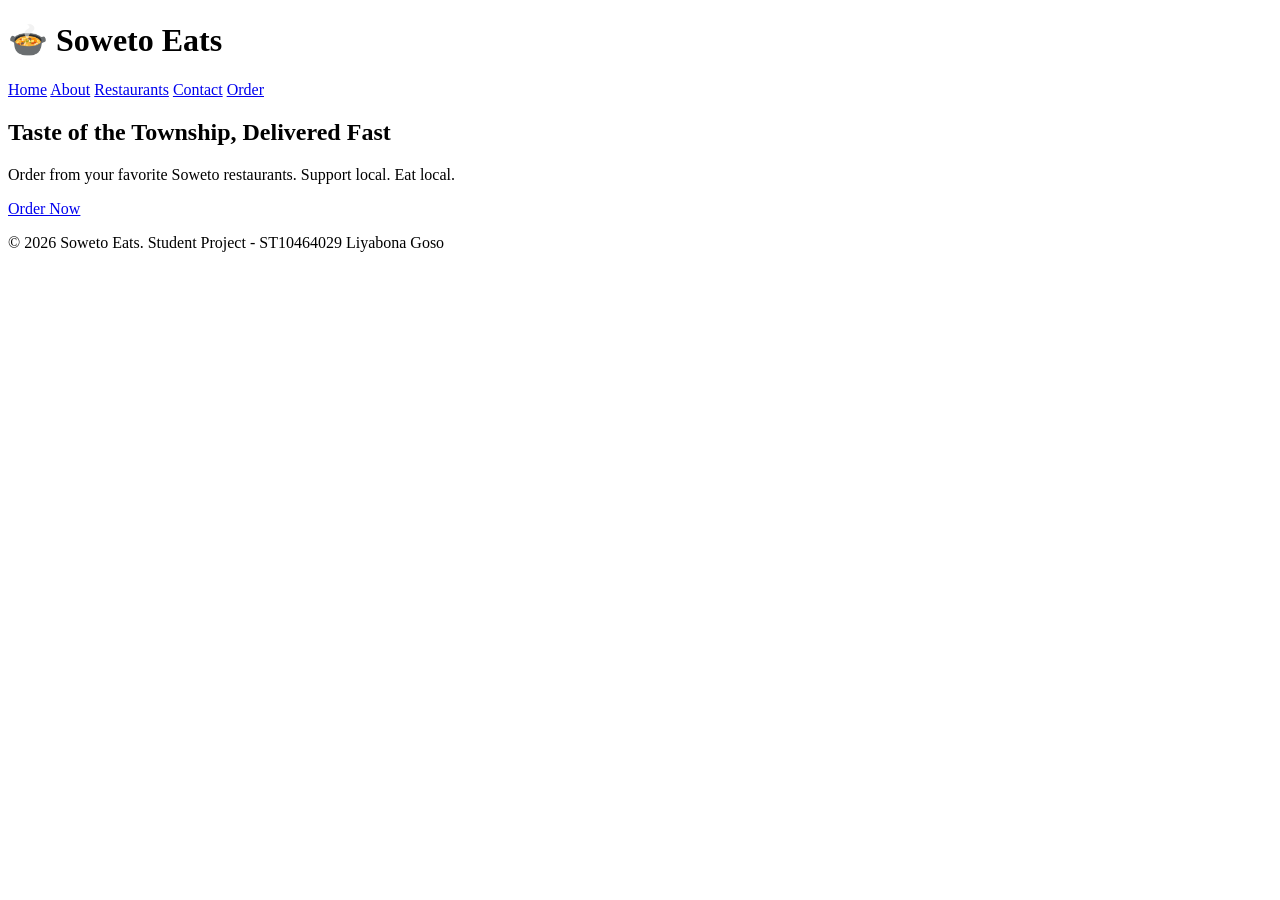
==== index.html @ b28331a7 "Add files via upload" ====
<!DOCTYPE html>
<html lang="en">
<head>
    <meta charset="UTF-8">
    <title>Soweto Eats - Home</title>
    <link rel="stylesheet" href="css/style.css">
</head>
<body>
    <header>
        <h1>🍲 Soweto Eats</h1>
        <nav>
            <a href="index.html">Home</a>
            <a href="about.html">About</a>
            <a href="services.html">Restaurants</a>
            <a href="contact.html">Contact</a>
            <a href="enquiry.html">Order</a>
        </nav>
    </header>
    <main>
        <section class="hero">
            <h2>Taste of the Township, Delivered Fast</h2>
            <p>Order from your favorite Soweto restaurants. Support local. Eat local.</p>
            <a href="services.html" class="btn">Order Now</a>
        </section>
    </main>
    <footer>
        <p>&copy; 2026 Soweto Eats. Student Project - ST10464029 Liyabona Goso</p>
    </footer>
</body>
</html>
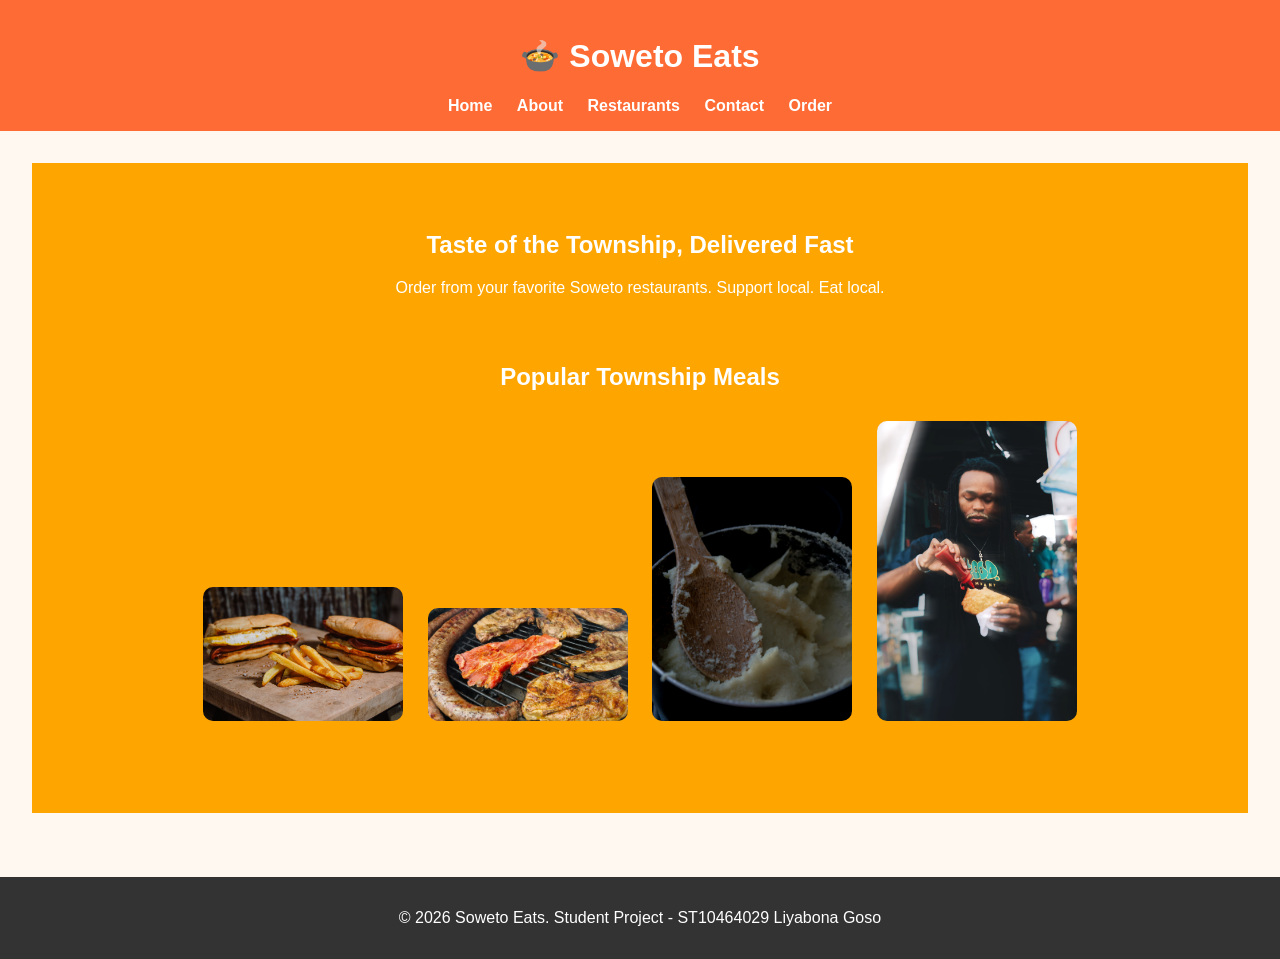
==== commit 54e4e930: "Add popular meals section to index.html Added a section for popular township meals with images." ====
--- a/index.html
+++ b/index.html
@@ -20,8 +20,15 @@
         <section class="hero">
             <h2>Taste of the Township, Delivered Fast</h2>
             <p>Order from your favorite Soweto restaurants. Support local. Eat local.</p>
-            <a href="services.html" class="btn">Order Now</a>
-        </section>
+          <section style="text-align:center; padding:30px;">
+  <h2>Popular Township Meals</h2>
+  
+  <img src="images/kota.jpg" alt="Kota" width="200" style="margin:10px; border-radius:10px;">
+  <img src="images/braai.jpg" alt="Braai" width="200" style="margin:10px; border-radius:10px;">
+  <img src="images/pap.jpg" alt="Pap" width="200" style="margin:10px; border-radius:10px;">
+  <img src="images/hero.jpg" alt="Hero" width="200" style="margin:10px; border-radius:10px;">
+  
+</section>
     </main>
     <footer>
         <p>&copy; 2026 Soweto Eats. Student Project - ST10464029 Liyabona Goso</p>
--- a/css/style.css
+++ b/css/style.css
@@ -0,0 +1,7 @@
+body { font-family: Arial, sans-serif; margin: 0; background: #FFF8F0; color: #333; }
+header { background: #FF6B35; color: white; padding: 1rem; text-align: center; }
+nav a { color: white; margin: 0 10px; text-decoration: none; font-weight: bold; }
+.hero { background: #FFA500; color: white; padding: 3rem; text-align: center; }
+.btn { background: #2E8B57; color: white; padding: 10px 20px; text-decoration: none; border-radius: 5px; }
+main { padding: 2rem; }
+footer { background: #333; color: white; text-align: center; padding: 1rem; margin-top: 2rem; }
